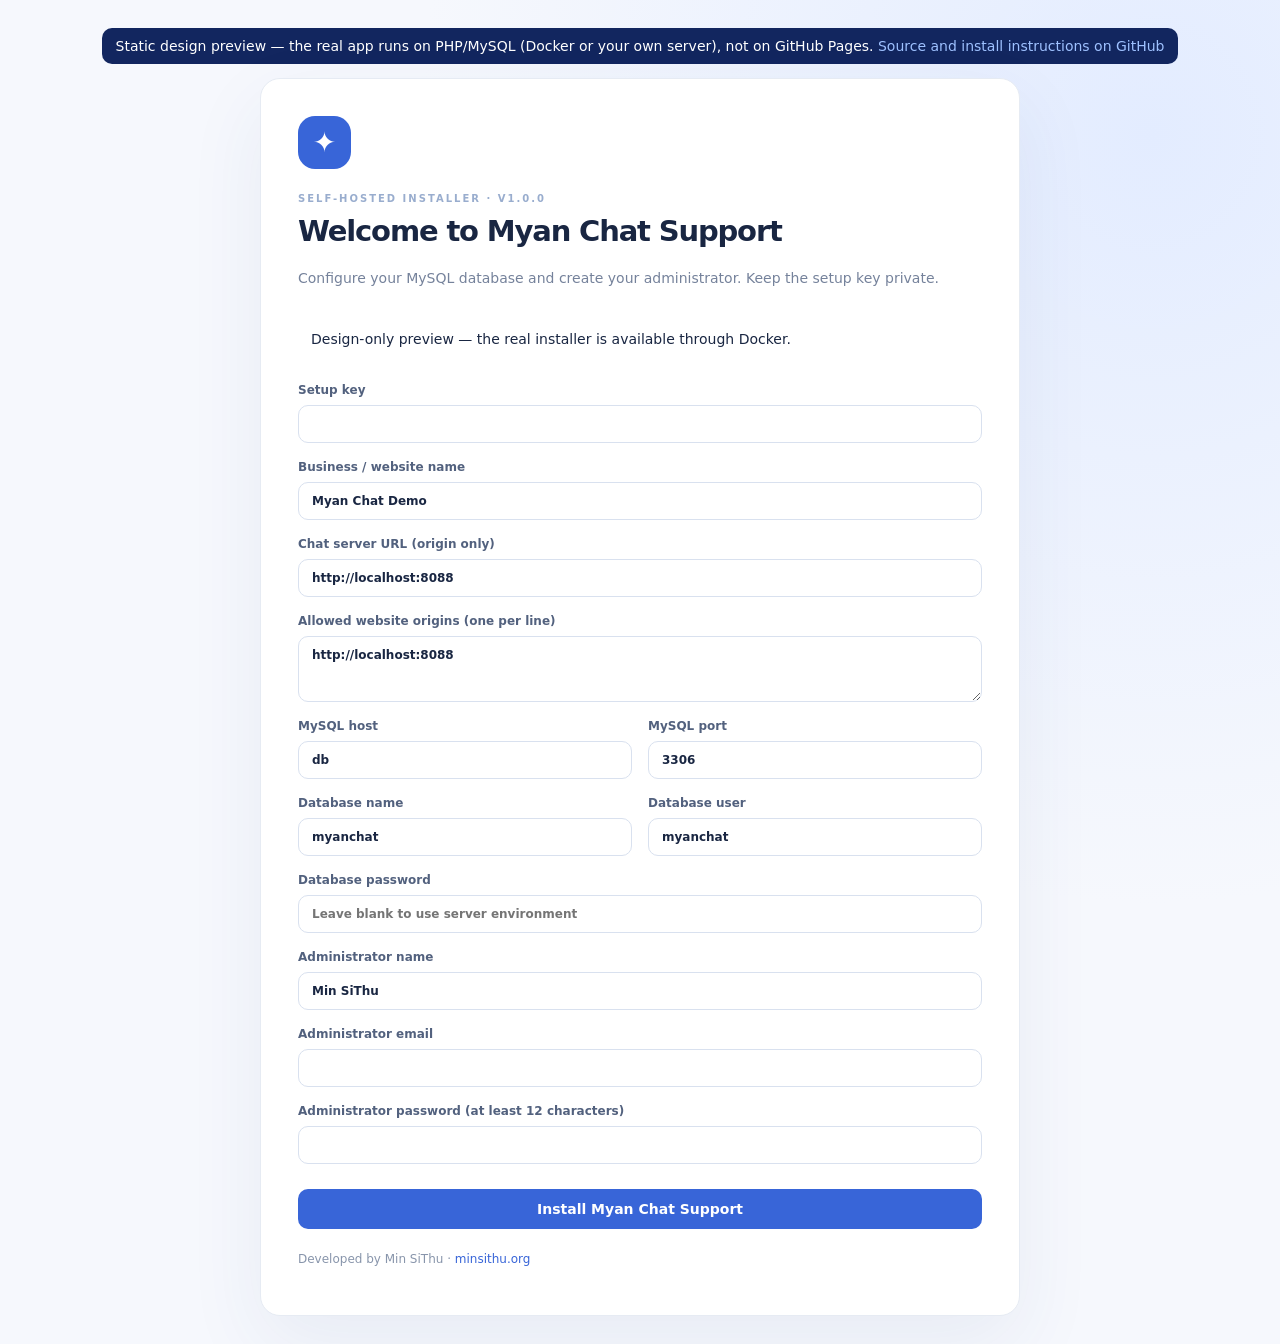
==== docs/preview/index.html @ 859aa74d "Add static preview page for GitHub Pages" ====
<!doctype html><html lang="en"><head><meta charset="utf-8"><meta name="viewport" content="width=device-width,initial-scale=1"><title>Install Myan Chat Support</title><link rel="stylesheet" href="admin.css"></head><body class="auth-body"><p style="background:#12265f;color:#fff;padding:10px 14px;border-radius:10px">Static design preview — the real app runs on PHP/MySQL (Docker or your own server), not on GitHub Pages. <a style="color:#9ec1ff" href="https://github.com/itsmeminsithu/Myan-Chat-Support">Source and install instructions on GitHub</a></p>
<main class="auth-card installer"><div class="mark">✦</div><p class="eyebrow">SELF-HOSTED INSTALLER · V1.0.0</p><h1>Welcome to Myan Chat Support</h1><p class="muted">Configure your MySQL database and create your administrator. Keep the setup key private.</p>
<p class="notice">Design-only preview — the real installer is available through Docker.</p><form method="post" autocomplete="off">
<label>Setup key<input type="password" name="setup_key" required></label>
<label>Business / website name<input name="name" required maxlength="100" value="Myan Chat Demo"></label>
<label>Chat server URL (origin only)<input name="public_url" required value="http://localhost:8088"></label>
<label>Allowed website origins (one per line)<textarea name="origins" required rows="3">http://localhost:8088</textarea></label>
<div class="cols"><label>MySQL host<input name="db_host" required value="db"></label><label>MySQL port<input type="number" name="db_port" required value="3306"></label></div>
<div class="cols"><label>Database name<input name="db_name" required value="myanchat"></label><label>Database user<input name="db_user" required value="myanchat"></label></div>
<label>Database password<input type="password" name="db_password" autocomplete="new-password" placeholder="Leave blank to use server environment"></label>
<label>Administrator name<input name="admin_name" required maxlength="100" value="Min SiThu"></label>
<label>Administrator email<input type="email" name="email" maxlength="190" required value=""></label>
<label>Administrator password (at least 12 characters)<input type="password" name="password" required minlength="12" maxlength="200"></label>
<button class="button primary full" type="submit">Install Myan Chat Support</button>
</form><p class="small-muted">Developed by Min SiThu · <a href="https://minsithu.org">minsithu.org</a></p></main></body></html>
---- docs/preview/admin.css ----
:root{color-scheme:light;--ink:#192642;--muted:#75829b;--stroke:#e6ebf3;--blue:#3865d8;--nav:#111c35;--panel:#fff;--canvas:#f5f7fc;font-family:Inter,ui-sans-serif,system-ui,-apple-system,BlinkMacSystemFont,'Segoe UI',sans-serif}*{box-sizing:border-box}html{scroll-behavior:smooth}body{margin:0;background:var(--canvas);color:var(--ink);font-size:14px}input,textarea,button,select{font:inherit}button{cursor:pointer}a{color:var(--blue);text-decoration:none}a:hover{text-decoration:underline}button:focus-visible,a:focus-visible,input:focus-visible,textarea:focus-visible,select:focus-visible{outline:3px solid #83a7ff;outline-offset:2px}input,textarea,select{border:1px solid #d9e1ef;background:#fff;padding:11px 13px;border-radius:10px;color:var(--ink);max-width:100%}textarea{resize:vertical}h1,h2,h3,p{margin-top:0}.muted{color:var(--muted)}.small{font-size:12px}.small-muted{color:#8895ab;font-size:12px}.eyebrow{font-size:10px;text-transform:uppercase;letter-spacing:.2em;color:#99adce;font-weight:800}.button{border:0;padding:12px 17px;border-radius:10px;font-weight:700;display:inline-flex;align-items:center;justify-content:center;gap:8px}.button.primary{background:var(--blue);color:#fff}.button.light{background:white;color:#2e50af}.button.outline{background:#fff;border:1px solid var(--stroke);color:#43516d}.button:disabled{opacity:.45;cursor:not-allowed}.button.full{width:100%}.button:hover:not(:disabled){filter:brightness(.96)}.admin-layout{min-height:100vh}.sidebar{width:240px;position:fixed;left:0;top:0;bottom:0;display:flex;flex-direction:column;background:var(--nav);color:#e8efff;padding:28px 13px;z-index:30}.sidebar-logo{display:flex;align-items:center;gap:11px;padding:2px 13px 30px}.logo-symbol{width:40px;height:40px;display:grid;place-items:center;border-radius:13px;background:#3c67dd;font-size:23px}.sidebar-logo strong,.sidebar-logo small{display:block}.sidebar-logo strong{font-size:18px}.sidebar-logo small{font-size:9px;letter-spacing:.23em;color:#9baccc;margin-top:6px}.side-caption{font-size:10px;letter-spacing:.22em;color:#7286aa;margin:10px 15px 14px;font-weight:700}.sidebar nav{display:grid;gap:5px}.sidebar nav button{width:100%;background:transparent;border:0;text-align:left;padding:13px 14px;border-radius:11px;color:#a9b6d0;font-weight:600;font-size:13px;display:flex;align-items:center}.sidebar nav button:hover,.sidebar nav button.active{background:#28385d;color:#fff}.counter{margin-left:auto;background:#e8f0ff26;border-radius:50px;padding:2px 7px;font-size:11px}.side-bottom{margin-top:auto;padding:13px 13px 4px;border-top:1px solid #293853}.side-bottom>p{display:flex;align-items:center;gap:11px;margin:12px 0}.side-bottom strong,.side-bottom small{display:block}.side-bottom small{color:#8fa2c7;font-size:11px;margin-top:5px}.avatar{background:#4d6de0;width:35px;height:35px;display:grid;place-items:center;border-radius:12px;font-weight:800}.logout{color:#97acce;background:transparent;border:0;padding:8px 0;font-size:12px}.main-shell{margin-left:240px;min-height:100vh}.topbar{height:100px;padding:24px min(4vw,50px);display:flex;align-items:center;justify-content:space-between;background:#fff;border-bottom:1px solid var(--stroke)}.topbar small{font-size:10px;letter-spacing:.2em;color:var(--muted)}.topbar h1{font-size:25px;margin:6px 0 0;letter-spacing:-.04em}.toolbar{display:flex;align-items:center;gap:11px;color:#54637e;font-size:12px}.toolbar select{padding:8px}.live-led{width:8px;height:8px;border-radius:50%;background:#21b47e;box-shadow:0 0 0 4px #e4f9f0}.main-shell main{padding:37px min(4vw,50px) 65px;max-width:1600px;margin:auto}.screen{display:none}.screen.active{display:block}.hero-panel{background:linear-gradient(120deg,#2145ac,#3869d7 65%,#6b93ed);color:white;padding:42px 45px;border-radius:18px;display:flex;justify-content:space-between;align-items:center;overflow:hidden}.hero-panel>div:first-child{max-width:560px;z-index:1}.hero-panel h2{font-size:clamp(26px,3vw,39px);letter-spacing:-.035em;font-weight:700;margin:9px 0 13px}.hero-panel p:not(.eyebrow){color:#deebff;line-height:1.8}.hero-panel .button{margin-top:18px}.hero-graphic{font-size:230px;opacity:.18;line-height:.7}.metric-grid{display:grid;grid-template-columns:repeat(4,minmax(0,1fr));gap:17px;margin:23px 0 34px}.metric-card{border:1px solid var(--stroke);border-radius:16px;background:#fff;padding:23px}.metric-card small{display:block;color:var(--muted);font-size:12px}.metric-card strong{display:block;font-size:32px;margin-top:14px;letter-spacing:-.04em}.metric-card span{display:inline-block;margin-top:8px;color:#3a8e78;font-size:11px}.section-title{font-size:18px;margin:36px 0 18px}.table-card{background:white;border:1px solid var(--stroke);border-radius:15px;overflow:hidden;min-height:70px}.data-row{display:grid;grid-template-columns:75px minmax(120px,1fr) minmax(120px,1fr) 140px;gap:16px;border-bottom:1px solid #f0f2f7;padding:18px 20px;align-items:center;font-size:13px}.data-row:last-child{border-bottom:0}.data-row:hover{background:#fbfcff}.data-row strong{display:block}.data-row small{display:block;color:var(--muted);font-size:11px;margin-top:5px}.tag{display:inline-flex;background:#edf3ff;color:#315bb6;padding:5px 10px;border-radius:99px;font-size:11px;font-weight:700}.tag.closed{background:#f1f3f6;color:#8390a2}.empty{color:var(--muted);padding:35px;text-align:center}.inbox-layout{display:grid;grid-template-columns:minmax(235px,31%) 1fr;gap:16px;min-height:620px;height:calc(100vh - 204px);max-height:850px}.thread-panel,.chat-panel{background:#fff;border:1px solid var(--stroke);border-radius:17px;overflow:hidden;display:flex;flex-direction:column;min-height:0}.panel-head,.chat-head{border-bottom:1px solid var(--stroke);padding:18px 20px;display:flex;justify-content:space-between;align-items:center;gap:15px}.panel-head strong{font-size:15px}.pill{font-size:10px;background:#e7f8ef;color:#1a9866;border-radius:30px;padding:5px 11px}.thread-list{overflow-y:auto;flex:1}.thread{display:block;text-align:left;width:100%;padding:17px 18px;border:0;border-bottom:1px solid #eef1f6;background:white;color:var(--ink)}.thread:hover,.thread.selected{background:#f0f4fc}.thread-top{display:flex;justify-content:space-between;gap:8px}.thread-top strong{font-size:13px}.thread-top small{color:#8b96a7;font-size:10px}.thread p{font-size:12px;color:#75829c;margin:10px 0 5px;white-space:nowrap;text-overflow:ellipsis;overflow:hidden}.thread small{color:#a0a8b8}.chat-head h2{font-size:16px;margin:0 0 6px}.chat-head p{margin:0;font-size:11px;max-width:380px;word-break:break-all}.flex-gap{display:flex;gap:9px;align-items:center}.chat-head select{width:140px;padding:9px}.chat-head .button{font-size:12px;padding:10px}.chat-messages{flex:1;overflow:auto;padding:23px;min-height:100px;background:#fafbff}.chat-line{display:flex;flex-direction:column;align-items:flex-start;margin-bottom:17px}.chat-line.mine{align-items:flex-end}.chat-line.system{align-items:center}.chat-bubble{display:block;max-width:min(75%,440px);background:#fff;border:1px solid #e3e8f1;padding:12px 15px;border-radius:14px 14px 14px 3px;white-space:pre-wrap;overflow-wrap:anywhere;line-height:1.65;font-size:13px}.mine .chat-bubble{background:var(--blue);color:#fff;border-color:var(--blue);border-radius:14px 14px 3px 14px}.system .chat-bubble{background:#eef2f7;color:#7d8ca5;border-radius:14px;font-size:11px}.chat-line time{font-size:10px;color:#9aa7bb;margin-top:6px}.chat-compose{padding:15px 17px;border-top:1px solid var(--stroke);display:flex;gap:12px;align-items:end}.chat-compose textarea{flex:1;max-height:150px}.chat-compose .button{height:44px}.section-bar{display:flex;align-items:center;justify-content:space-between;gap:15px;margin-bottom:18px}.section-bar p{margin:0}.form-card{max-width:820px;background:#fff;border:1px solid var(--stroke);border-radius:18px;padding:28px;margin:22px 0}.form-card h2{font-size:21px}.form-card label,.auth-card label{display:block;font-size:12px;font-weight:700;color:#52617e;margin-bottom:17px}.form-card label input,.form-card label textarea,.form-card label select,.auth-card label input,.auth-card label textarea{display:block;margin-top:8px;width:100%}.cols{display:grid;grid-template-columns:1fr 1fr;gap:16px}.check{display:flex!important;align-items:center;gap:9px}.check input{width:auto!important}.site-grid{display:grid;grid-template-columns:repeat(auto-fit,minmax(270px,1fr));gap:16px}.site-card{background:#fff;border:1px solid var(--stroke);border-radius:15px;padding:25px}.site-card strong{font-size:17px}.site-card p{font-size:12px;color:var(--muted);line-height:1.6}.site-card pre{white-space:pre-wrap;word-break:break-all;background:#f4f6fa;border-radius:10px;padding:13px;font-size:10px;line-height:1.7;color:#465677}.site-card .button{font-size:12px;padding:9px 12px}#toast{position:fixed;bottom:23px;right:23px;background:#1a2a45;color:white;border-radius:12px;padding:14px 20px;box-shadow:0 20px 45px #0013;display:none;max-width:400px;z-index:50}#toast.visible{display:block}.main-shell footer{padding:24px 50px;color:#7c8ba3;border-top:1px solid var(--stroke);font-size:11px}.main-shell footer span{font-weight:700;color:#4c5f87}.auth-body{min-height:100vh;display:grid;place-items:center;padding:28px;background:radial-gradient(ellipse at 90% 10%,#e3ecff,transparent 45%),#f6f8fd}.auth-card{background:white;width:min(100%,430px);border:1px solid var(--stroke);border-radius:20px;padding:37px;box-shadow:0 28px 80px #26477c12}.auth-card.installer{max-width:760px;width:min(100%,760px)}.mark{width:53px;height:53px;border-radius:17px;display:grid;place-items:center;background:var(--blue);color:#fff;font-size:28px;margin-bottom:24px}.auth-card h1{font-size:29px;letter-spacing:-.04em}.auth-card>.muted{line-height:1.7;margin-bottom:27px}.auth-card form{margin:23px 0 20px}.auth-card .full{margin-top:8px}.notice{padding:13px;border-radius:10px}.notice.error{background:#fff0f0;color:#ab2637}.auth-card .small-muted{margin-top:23px}#mobileMenu{display:none}@media(max-width:1080px){.sidebar{width:205px}.main-shell{margin-left:205px}.topbar{padding:20px}.main-shell main{padding:25px}.metric-grid{gap:10px}.metric-card{padding:17px}.inbox-layout{grid-template-columns:240px 1fr}.chat-head{flex-direction:column;align-items:flex-start}}@media(max-width:760px){.sidebar{transform:translateX(-100%);transition:transform .2s;box-shadow:0 0 45px #1b2c5838}.sidebar.open{transform:translateX(0)}#mobileMenu{display:block;background:transparent;border:0;font-size:24px;margin-right:12px}.main-shell{margin:0}.topbar{height:80px;justify-content:start}.toolbar{margin-left:auto}.toolbar .online-label{display:none}.metric-grid{grid-template-columns:repeat(2,1fr)}.hero-panel{padding:27px}.hero-graphic{display:none}.inbox-layout{display:flex;flex-direction:column;height:auto;max-height:none}.thread-panel{height:220px;min-height:220px}.chat-panel{height:570px}.data-row{grid-template-columns:50px 1fr 90px;gap:10px}.data-row>:nth-child(3){display:none}.cols{grid-template-columns:1fr}.main-shell footer{padding:22px}.form-card{padding:20px}.toolbar select{max-width:95px}}

.history-view{width:100%;border:0;background:transparent;color:var(--ink);text-align:left;cursor:pointer}.history-view:hover{background:#f2f6ff}

/* v1.0.2 – explicit operator availability + visible accessible color chooser */
.live-led[data-status='away']{background:#e4a43b;box-shadow:0 0 0 4px #fff1d7}
.live-led[data-status='offline']{background:#9ca6b7;box-shadow:0 0 0 4px #edf0f5}
.color-picker{display:flex;align-items:center;gap:10px;margin-top:8px;max-width:430px}
.form-card label .color-picker input[type='color']{width:54px;min-width:54px;height:46px;padding:4px;border:1px solid #d9e1ef;border-radius:10px;cursor:pointer;background:#fff;margin:0}
.form-card label .color-picker input[type='text']{margin:0;flex:1;min-width:0;width:auto;font-family:ui-monospace,Menlo,monospace;letter-spacing:.04em;text-transform:uppercase}
.color-swatch{display:block;width:46px;height:46px;min-width:46px;border:3px solid white;outline:1px solid #d9e1ef;border-radius:12px;background:#3865d8;box-shadow:0 2px 8px #1926421a}
.color-help{font-size:11px;line-height:1.65;color:#71809d;margin-top:7px;display:block;font-weight:400}
@font-face{font-family:'MCS Pyidaungsu';src:url('/assets/fonts/Pyidaungsu-Regular.ttf') format('truetype');font-style:normal;font-weight:400;font-display:swap}
@font-face{font-family:'MCS Pyidaungsu';src:url('/assets/fonts/Pyidaungsu-Bold.ttf') format('truetype');font-style:normal;font-weight:700;font-display:swap}
html[lang='my'] .main-shell,html[lang='my'] .sidebar,html[lang='my'] input,html[lang='my'] select,html[lang='my'] button,html[lang='my'] textarea{font-family:'MCS Pyidaungsu',system-ui,sans-serif;letter-spacing:0}
@media(max-width:760px){.color-picker{max-width:100%}.toolbar{gap:5px}.toolbar select{max-width:90px}.main-shell main{padding:20px 14px 65px}.hero-panel{padding:25px 20px}.chat-panel{min-height:0;height:min(68dvh,660px)}.chat-messages{min-height:0;flex:1 1 0}}
@media(max-width:420px){.topbar h1{font-size:20px}.toolbar select{max-width:80px;font-size:12px}.metric-card{padding:15px}.metric-card strong{font-size:26px}.color-picker{gap:7px}.color-swatch{width:38px;min-width:38px;height:42px}}

.tag.away{background:#fff4df;color:#9b661d}

/* Uploaded brand logo, with existing sparkle fallback until actual image is loaded. */
.logo-symbol{position:relative;overflow:hidden;flex-shrink:0}
.logo-symbol .logo-image{display:none;width:100%;height:100%;object-fit:contain;background:transparent}
.logo-symbol.has-logo{background:transparent}
.logo-symbol.has-logo .logo-fallback{display:none}
.logo-symbol.has-logo .logo-image{display:block}
.brand-control{display:grid;grid-template-columns:180px minmax(0,1fr);align-items:start;gap:24px}
.brand-preview{width:180px;height:150px;border-radius:20px;background:#eef3fc;border:1px dashed #b7c6e0;display:grid;place-items:center;overflow:hidden;font-size:48px;color:#4265bc}
.brand-preview img{display:none;width:100%;height:100%;object-fit:contain;padding:12px}
.brand-preview.has-logo img{display:block}
.brand-preview.has-logo .brand-preview-fallback{display:none}
.brand-controls form{display:flex;flex-wrap:wrap;align-items:center;gap:10px}
.brand-controls form label{width:100%;margin:0}
.brand-controls input[type=file]{display:block;max-width:100%;flex:1;min-width:210px;margin:0}
.brand-controls .button{white-space:nowrap}
.brand-controls #removeBrandLogo{margin-top:14px}
.brand-controls #brandLogoFeedback{margin-top:15px}
.auth-brand-image{width:100%;height:100%;object-fit:contain}
.mark:has(.auth-brand-image){background:transparent}
@media(max-width:570px){.brand-control{grid-template-columns:1fr}.brand-preview{width:100%;max-width:210px;height:140px}}
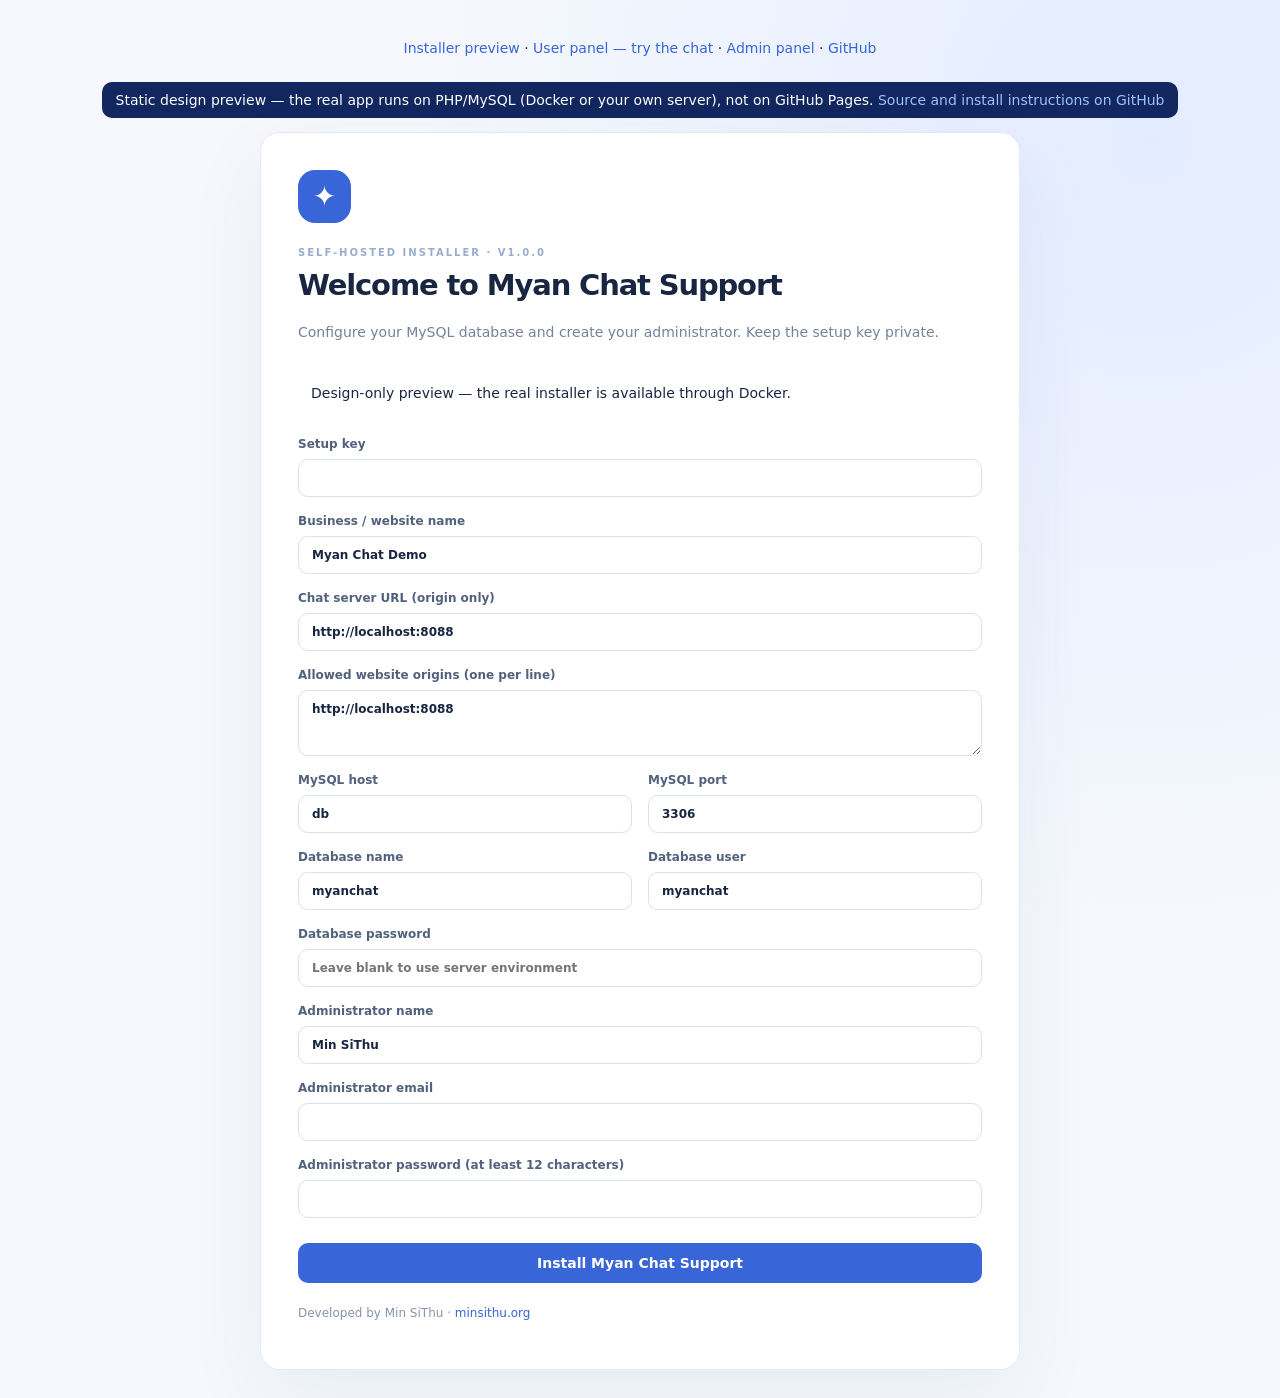
==== commit df0740bf: "Add user and admin panel live demos (browser-only, shared conversation)" ====
--- a/docs/preview/index.html
+++ b/docs/preview/index.html
@@ -1,4 +1,5 @@
-<!doctype html><html lang="en"><head><meta charset="utf-8"><meta name="viewport" content="width=device-width,initial-scale=1"><title>Install Myan Chat Support</title><link rel="stylesheet" href="admin.css"></head><body class="auth-body"><p style="background:#12265f;color:#fff;padding:10px 14px;border-radius:10px">Static design preview — the real app runs on PHP/MySQL (Docker or your own server), not on GitHub Pages. <a style="color:#9ec1ff" href="https://github.com/itsmeminsithu/Myan-Chat-Support">Source and install instructions on GitHub</a></p>
+<!doctype html><html lang="en"><head><meta charset="utf-8"><meta name="viewport" content="width=device-width,initial-scale=1"><title>Install Myan Chat Support</title><link rel="stylesheet" href="admin.css"></head><body class="auth-body"><p style="text-align:center;padding:12px"><a href="index.html">Installer preview</a> · <a href="user.html">User panel — try the chat</a> · <a href="admin.html">Admin panel</a> · <a href="https://github.com/itsmeminsithu/Myan-Chat-Support">GitHub</a></p>
+<p style="background:#12265f;color:#fff;padding:10px 14px;border-radius:10px">Static design preview — the real app runs on PHP/MySQL (Docker or your own server), not on GitHub Pages. <a style="color:#9ec1ff" href="https://github.com/itsmeminsithu/Myan-Chat-Support">Source and install instructions on GitHub</a></p>
 <main class="auth-card installer"><div class="mark">✦</div><p class="eyebrow">SELF-HOSTED INSTALLER · V1.0.0</p><h1>Welcome to Myan Chat Support</h1><p class="muted">Configure your MySQL database and create your administrator. Keep the setup key private.</p>
 <p class="notice">Design-only preview — the real installer is available through Docker.</p><form method="post" autocomplete="off">
 <label>Setup key<input type="password" name="setup_key" required></label>
